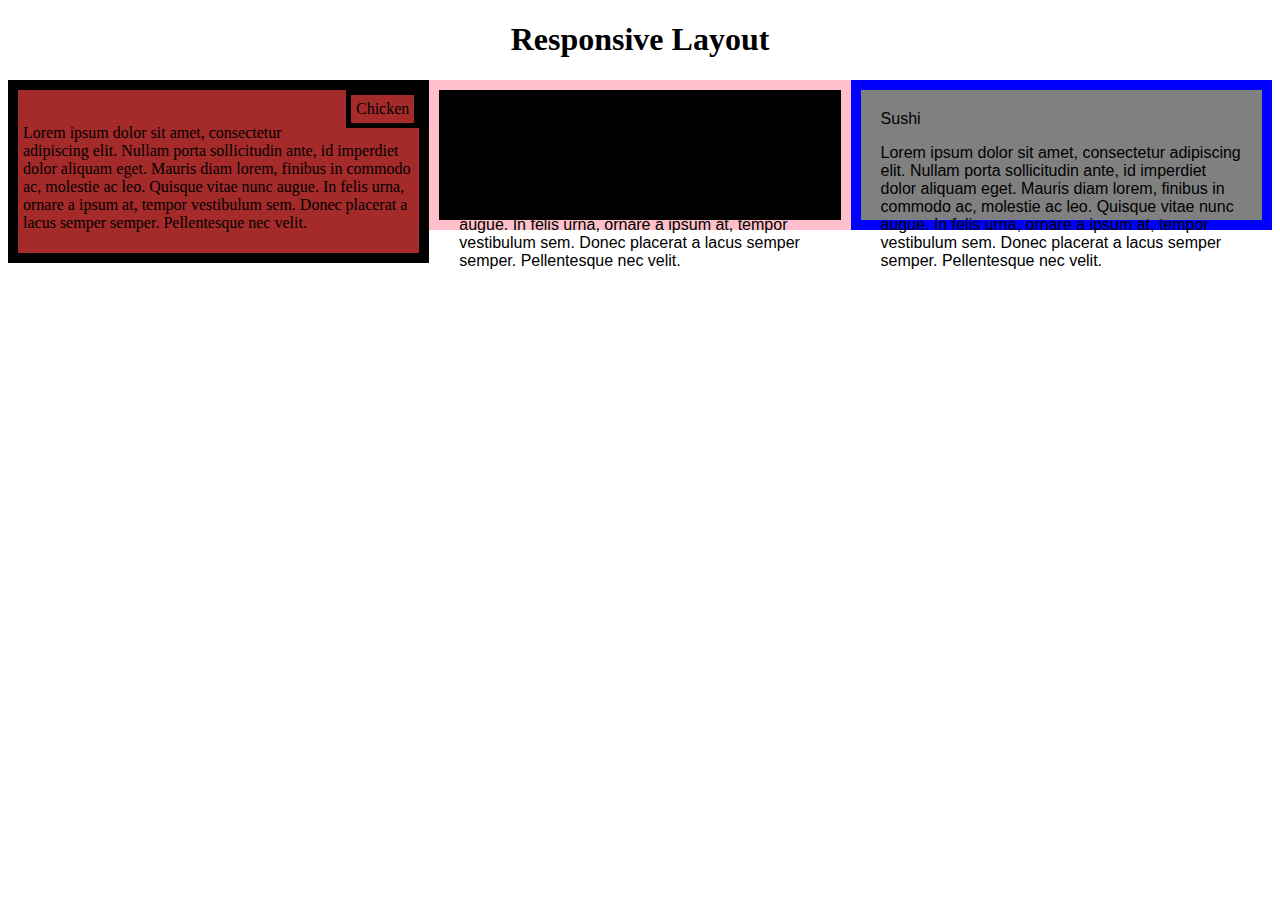
==== index.html @ 51423e37 "Update index.html" ====
<!DOCTYPE html>
<html>
<head>
<meta charset="utf-8">
  <meta name="viewport" content="width=device-width, initial-scale=1">
<title>Responsive Layout</title>
  <link rel="stylesheet" href="css/style.css">


</head>
<body>
  <center>
<h1>Responsive Layout</h1>
  </center>

<div class="row">
  
    <div class="col-lg-4 col-md-6 col-sm-12 chicken">
  
    
      <a class="chicken_h">Chicken</a><br>
<p class="chicken_p">Lorem ipsum dolor sit amet, consectetur adipiscing elit. Nullam porta sollicitudin ante, id imperdiet dolor aliquam eget. Mauris diam lorem, finibus in commodo ac, molestie ac leo. Quisque vitae nunc augue. In felis urna, ornare a ipsum at, tempor vestibulum sem. Donec placerat a lacus semper semper. Pellentesque nec velit.</p>

  </div>

  
  

    <div class="col-lg-4 col-md-6 col-sm-12 beef">

      <a class="beef_h">Beef</a>
<p class="beef_p">Lorem ipsum dolor sit amet, consectetur adipiscing elit. Nullam porta sollicitudin ante, id imperdiet dolor aliquam eget. Mauris diam lorem, finibus in commodo ac, molestie ac leo. Quisque vitae nunc augue. In felis urna, ornare a ipsum at, tempor vestibulum sem. Donec placerat a lacus semper semper. Pellentesque nec velit.</p>
  
  </div>


  
  
    <div class="col-lg-4 col-md-12 col-sm-12 sushi">
  

      <a class="sushi_h">Sushi</a>
 <p class="sushi_p">Lorem ipsum dolor sit amet, consectetur adipiscing elit. Nullam porta sollicitudin ante, id imperdiet dolor aliquam eget. Mauris diam lorem, finibus in commodo ac, molestie ac leo. Quisque vitae nunc augue. In felis urna, ornare a ipsum at, tempor vestibulum sem. Donec placerat a lacus semper semper. Pellentesque nec velit.</p>
  </div>


  
  
</div>

</body>
</html>
---- css/style.css ----
/********** Base styles **********/
* {
  box-sizing: border-box;
}




.chicken{border: 10px solid black;
  background-color: #A52A2A;
  width: 90%;
padding-left:5px;
padding-bottom:5px;
margin-right: auto;
  margin-left: auto;
}


.chicken_h{
  border: 5px solid black;
padding: 5px;
float:right;
}




.beef{
border: 10px solid pink;
  background-color: black;
  width: 90%;
  height: 150px;
  margin-right: auto;
  margin-left: auto;
  font-family: Helvetica;
  padding: 20px;
}

.sushi{
border: 10px solid blue;
  background-color: grey;
  width: 90%;
  height: 150px;
  margin-right: auto;
  margin-left: auto;
  font-family: Helvetica;
  padding: 20px;
}

/* Simple Responsive Framework. */
.row {
  width: 100%;
}

/********** Large devices only **********/
@media (min-width: 992px) {
  .col-lg-1, .col-lg-2, .col-lg-3, .col-lg-4, .col-lg-5, .col-lg-6, .col-lg-7, .col-lg-8, .col-lg-9, .col-lg-10, .col-lg-11, .col-lg-12 {
    float: left;
  }
  .col-lg-1 {
    width: 8.33%;
  }
  .col-lg-2 {
    width: 16.66%;
  }
  .col-lg-3 {
    width: 25%;
  }
  .col-lg-4 {
    width: 33.33%;
  }
  .col-lg-5 {
    width: 41.66%;
  }
  .col-lg-6 {
    width: 50%;
  }
  .col-lg-7 {
    width: 58.33%;
  }
  .col-lg-8 {
    width: 66.66%;
  }
  .col-lg-9 {
    width: 74.99%;
  }
  .col-lg-10 {
    width: 83.33%;
  }
  .col-lg-11 {
    width: 91.66%;
  }
  .col-lg-12 {
    width: 100%;
  }
}

/********** Medium devices only **********/
@media (min-width: 768px) and (max-width: 991px) {
  .col-md-1, .col-md-2, .col-md-3, .col-md-4, .col-md-5, .col-md-6, .col-md-7, .col-md-8, .col-md-9, .col-md-10, .col-md-11, .col-md-12 {
    float: left;
  }
  .col-md-1 {
    width: 8.33%;
  }
  .col-md-2 {
    width: 16.66%;
  }
  .col-md-3 {
    width: 25%;
  }
  .col-md-4 {
    width: 33.33%;
  }
  .col-md-5 {
    width: 41.66%;
  }
  .col-md-6 {
    width: 50%;
  }
  .col-md-7 {
    width: 58.33%;
  }
  .col-md-8 {
    width: 66.66%;
  }
  .col-md-9 {
    width: 74.99%;
  }
  .col-md-10 {
    width: 83.33%;
  }
  .col-md-11 {
    width: 91.66%;
  }
  .col-md-12 {
    width: 100%;
  }
}


/********** Mobile devices only **********/
@media (max-width: 767px) {
  .col-sm-1, .col-sm-2, .col-sm-3, .col-sm-4, .col-sm-5, .col-sm-6, .col-sm-7, .col-sm-8, .col-sm-9, .col-sm-10, .col-sm-11, .col-sm-12 {
    float: left;
  }
  .col-sm-1 {
    width: 8.33%;
  }
  .col-sm-2 {
    width: 16.66%;
  }
  .col-sm-3 {
    width: 25%;
  }
  .col-sm-4 {
    width: 33.33%;
  }
  .col-sm-5 {
    width: 41.66%;
  }
  .col-sm-6 {
    width: 50%;
  }
  .col-sm-7 {
    width: 58.33%;
  }
  .col-sm-8 {
    width: 66.66%;
  }
  .col-sm-9 {
    width: 74.99%;
  }
  .col-sm-10 {
    width: 83.33%;
  }
  .col-sm-11 {
    width: 91.66%;
  }
  .col-sm-12 {
    width: 100%;
  }
}
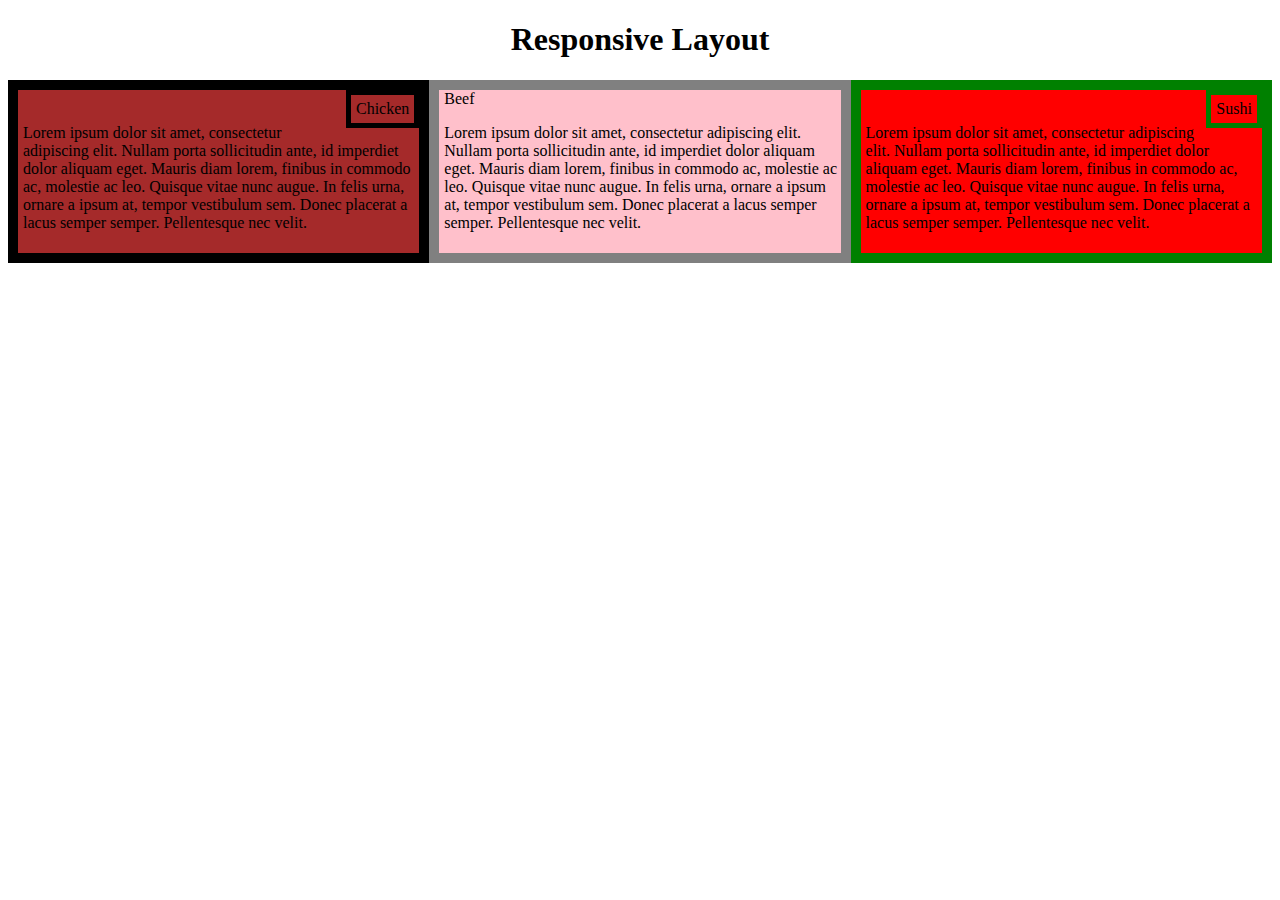
==== commit ca1d9c99: "Update index.html" ====
--- a/index.html
+++ b/index.html
@@ -28,7 +28,7 @@
 
     <div class="col-lg-4 col-md-6 col-sm-12 beef">
 
-      <a class="beef_h">Beef</a>
+      <a class="beef_h">Beef</a><br>
 <p class="beef_p">Lorem ipsum dolor sit amet, consectetur adipiscing elit. Nullam porta sollicitudin ante, id imperdiet dolor aliquam eget. Mauris diam lorem, finibus in commodo ac, molestie ac leo. Quisque vitae nunc augue. In felis urna, ornare a ipsum at, tempor vestibulum sem. Donec placerat a lacus semper semper. Pellentesque nec velit.</p>
   
   </div>
@@ -39,7 +39,7 @@
     <div class="col-lg-4 col-md-12 col-sm-12 sushi">
   
 
-      <a class="sushi_h">Sushi</a>
+      <a class="sushi_h">Sushi</a><br>
  <p class="sushi_p">Lorem ipsum dolor sit amet, consectetur adipiscing elit. Nullam porta sollicitudin ante, id imperdiet dolor aliquam eget. Mauris diam lorem, finibus in commodo ac, molestie ac leo. Quisque vitae nunc augue. In felis urna, ornare a ipsum at, tempor vestibulum sem. Donec placerat a lacus semper semper. Pellentesque nec velit.</p>
   </div>
 
--- a/css/style.css
+++ b/css/style.css
@@ -26,27 +26,36 @@
 
 
 
-
-.beef{
-border: 10px solid pink;
-  background-color: black;
+.beef{border: 10px solid grey;
+  background-color: pink;
   width: 90%;
-  height: 150px;
-  margin-right: auto;
+padding-left:5px;
+padding-bottom:5px;
+margin-right: auto;
   margin-left: auto;
-  font-family: Helvetica;
-  padding: 20px;
 }
 
-.sushi{
-border: 10px solid blue;
-  background-color: grey;
+
+.beeef_h{
+  border: 5px solid grey;
+padding: 5px;
+float:right;
+}
+
+.sushi{border: 10px solid green;
+  background-color: red;
   width: 90%;
-  height: 150px;
-  margin-right: auto;
+padding-left:5px;
+padding-bottom:5px;
+margin-right: auto;
   margin-left: auto;
-  font-family: Helvetica;
-  padding: 20px;
+}
+
+
+.sushi_h{
+  border: 5px solid green;
+padding: 5px;
+float:right;
 }
 
 /* Simple Responsive Framework. */
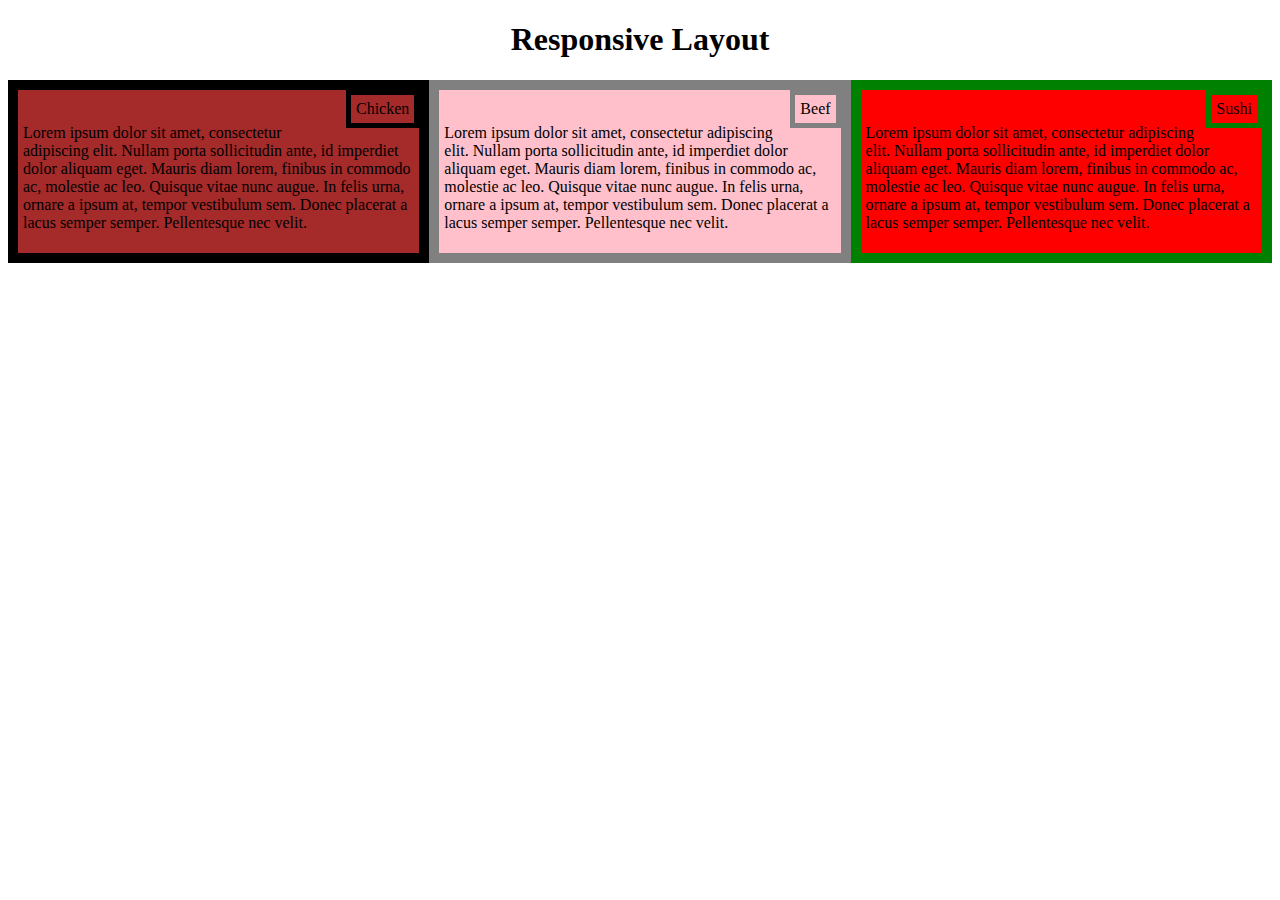
==== commit dca1cadc: "Update index.html" ====
--- a/index.html
+++ b/index.html
@@ -5,6 +5,9 @@
   <meta name="viewport" content="width=device-width, initial-scale=1">
 <title>Responsive Layout</title>
   <link rel="stylesheet" href="css/style.css">
+  <link rel="preconnect" href="https://fonts.googleapis.com">
+<link rel="preconnect" href="https://fonts.gstatic.com" crossorigin>
+<link href="https://fonts.googleapis.com/css2?family=Fredoka+One&display=swap" rel="stylesheet">
 
 
 </head>
--- a/css/style.css
+++ b/css/style.css
@@ -36,7 +36,7 @@
 }
 
 
-.beeef_h{
+.beef_h{
   border: 5px solid grey;
 padding: 5px;
 float:right;
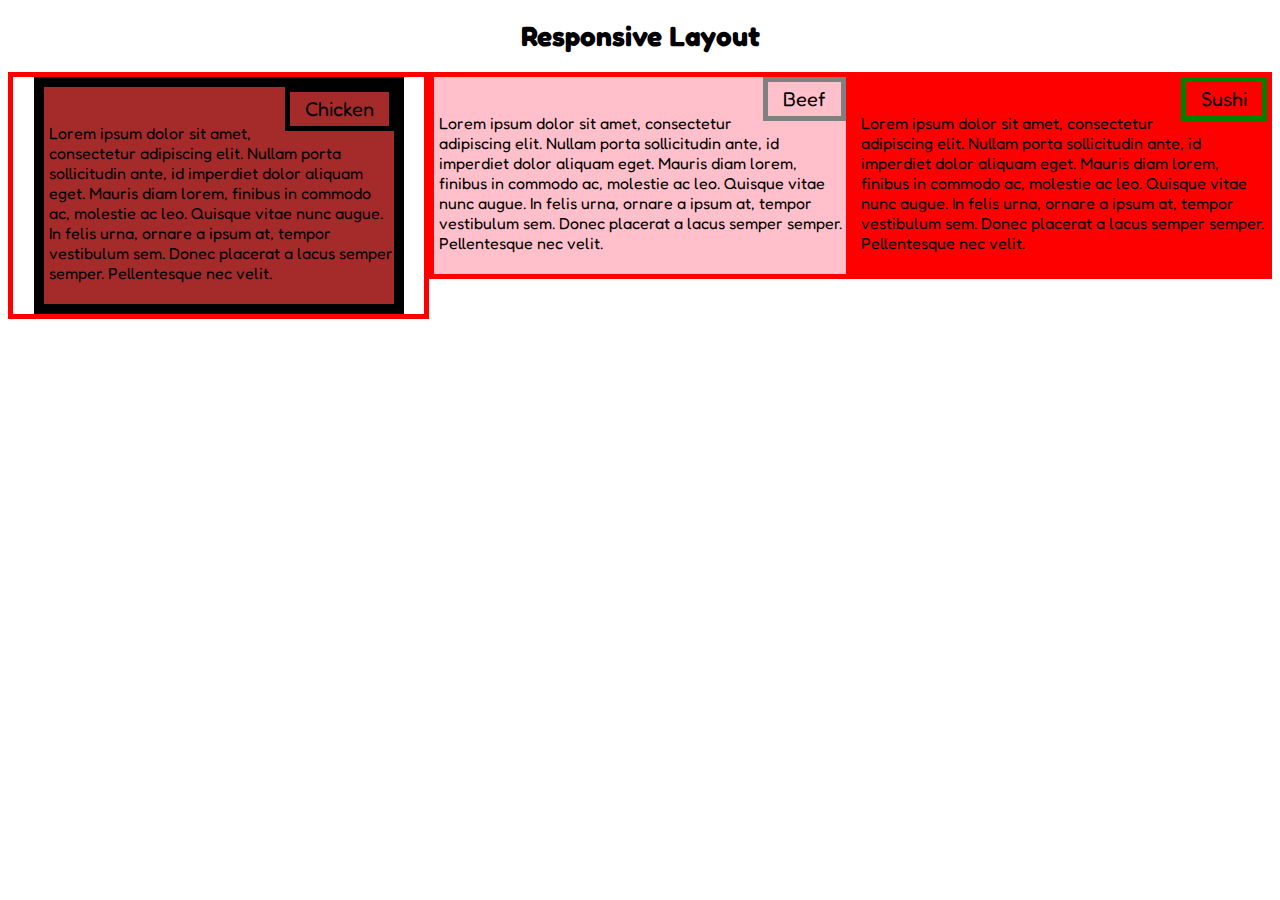
==== commit 482eab66: "Update index.html" ====
--- a/index.html
+++ b/index.html
@@ -18,12 +18,15 @@
 
 <div class="row">
   
-    <div class="col-lg-4 col-md-6 col-sm-12 chicken">
+    <div class="col-lg-4 col-md-6 col-sm-12">
+      <div class="chicken">
+       <a class="chicken_h">Chicken</a><br>
+<p class="chicken_p">Lorem ipsum dolor sit amet, consectetur adipiscing elit. Nullam porta sollicitudin ante, id imperdiet dolor aliquam eget. Mauris diam lorem, finibus in commodo ac, molestie ac leo. Quisque vitae nunc augue. In felis urna, ornare a ipsum at, tempor vestibulum sem. Donec placerat a lacus semper semper. Pellentesque nec velit.</p>
+
+      </div>
   
     
-      <a class="chicken_h">Chicken</a><br>
-<p class="chicken_p">Lorem ipsum dolor sit amet, consectetur adipiscing elit. Nullam porta sollicitudin ante, id imperdiet dolor aliquam eget. Mauris diam lorem, finibus in commodo ac, molestie ac leo. Quisque vitae nunc augue. In felis urna, ornare a ipsum at, tempor vestibulum sem. Donec placerat a lacus semper semper. Pellentesque nec velit.</p>
-
+     
   </div>
 
   
--- a/css/style.css
+++ b/css/style.css
@@ -3,8 +3,14 @@
 /********** Base styles **********/
 * {
   box-sizing: border-box;
-}
-
+  font-family: 'Fredoka One', cursive;
+}
+
+h1{
+
+font-size: 28px;
+
+}
 
 
 
@@ -15,13 +21,18 @@
 padding-bottom:5px;
 margin-right: auto;
   margin-left: auto;
+  
 }
 
 
 .chicken_h{
   border: 5px solid black;
 padding: 5px;
+padding-right: 15px;
+padding-left: 15px;
 float:right;
+  
+font-size: 20px;
 }
 
 
@@ -37,9 +48,12 @@
 
 
 .beef_h{
+font-size: 20px;
   border: 5px solid grey;
 padding: 5px;
 float:right;
+padding-right: 15px;
+padding-left: 15px;
 }
 
 .sushi{border: 10px solid green;
@@ -56,6 +70,9 @@
   border: 5px solid green;
 padding: 5px;
 float:right;
+font-size: 20px;
+padding-right: 15px;
+padding-left: 15px;
 }
 
 /* Simple Responsive Framework. */
@@ -67,6 +84,7 @@
 @media (min-width: 992px) {
   .col-lg-1, .col-lg-2, .col-lg-3, .col-lg-4, .col-lg-5, .col-lg-6, .col-lg-7, .col-lg-8, .col-lg-9, .col-lg-10, .col-lg-11, .col-lg-12 {
     float: left;
+    border:5px solid red;
   }
   .col-lg-1 {
     width: 8.33%;
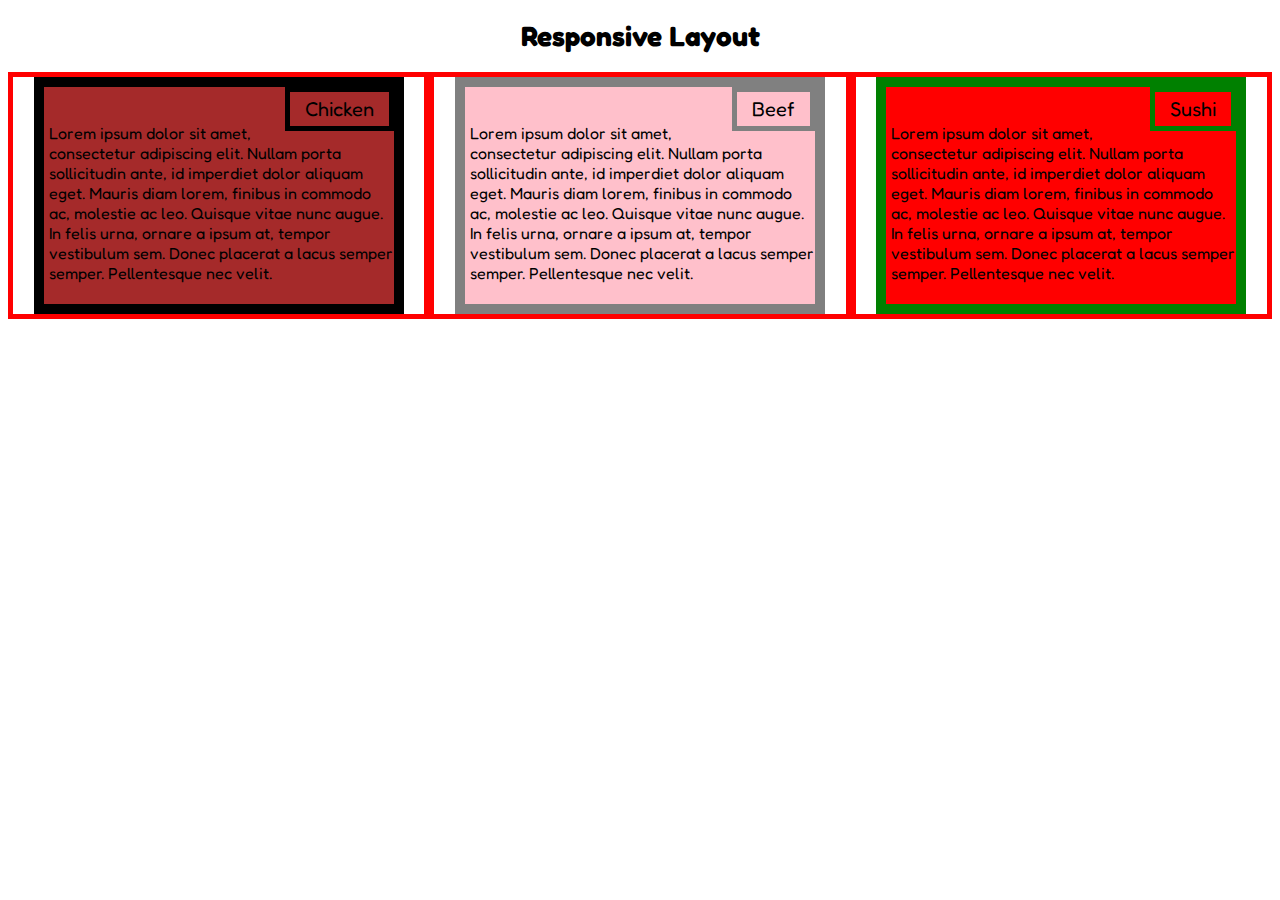
==== commit 8bdb1dc1: "Update index.html" ====
--- a/index.html
+++ b/index.html
@@ -32,23 +32,25 @@
   
   
 
-    <div class="col-lg-4 col-md-6 col-sm-12 beef">
-
+    <div class="col-lg-4 col-md-6 col-sm-12">
+      <div class="beef">
+    
       <a class="beef_h">Beef</a><br>
 <p class="beef_p">Lorem ipsum dolor sit amet, consectetur adipiscing elit. Nullam porta sollicitudin ante, id imperdiet dolor aliquam eget. Mauris diam lorem, finibus in commodo ac, molestie ac leo. Quisque vitae nunc augue. In felis urna, ornare a ipsum at, tempor vestibulum sem. Donec placerat a lacus semper semper. Pellentesque nec velit.</p>
-  
+    </div>
   </div>
 
 
   
   
-    <div class="col-lg-4 col-md-12 col-sm-12 sushi">
+    <div class="col-lg-4 col-md-12 col-sm-12">
   
+      <div class="sushi">
 
       <a class="sushi_h">Sushi</a><br>
  <p class="sushi_p">Lorem ipsum dolor sit amet, consectetur adipiscing elit. Nullam porta sollicitudin ante, id imperdiet dolor aliquam eget. Mauris diam lorem, finibus in commodo ac, molestie ac leo. Quisque vitae nunc augue. In felis urna, ornare a ipsum at, tempor vestibulum sem. Donec placerat a lacus semper semper. Pellentesque nec velit.</p>
   </div>
-
+  </div>
 
   
   
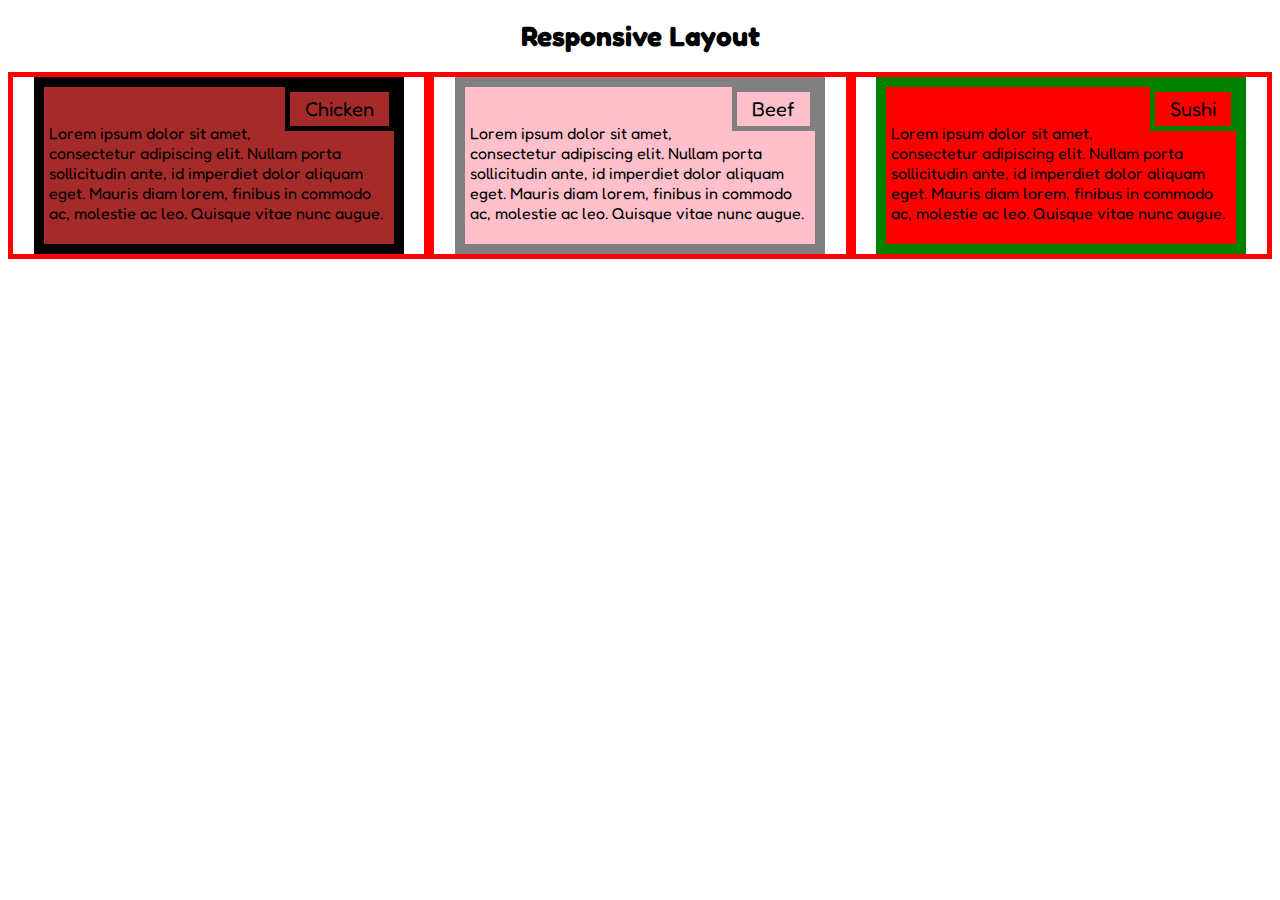
==== commit 15052ed8: "Update index.html" ====
--- a/index.html
+++ b/index.html
@@ -21,7 +21,7 @@
     <div class="col-lg-4 col-md-6 col-sm-12">
       <div class="chicken">
        <a class="chicken_h">Chicken</a><br>
-<p class="chicken_p">Lorem ipsum dolor sit amet, consectetur adipiscing elit. Nullam porta sollicitudin ante, id imperdiet dolor aliquam eget. Mauris diam lorem, finibus in commodo ac, molestie ac leo. Quisque vitae nunc augue. In felis urna, ornare a ipsum at, tempor vestibulum sem. Donec placerat a lacus semper semper. Pellentesque nec velit.</p>
+<p class="chicken_p">Lorem ipsum dolor sit amet, consectetur adipiscing elit. Nullam porta sollicitudin ante, id imperdiet dolor aliquam eget. Mauris diam lorem, finibus in commodo ac, molestie ac leo. Quisque vitae nunc augue.</p>
 
       </div>
   
@@ -36,7 +36,7 @@
       <div class="beef">
     
       <a class="beef_h">Beef</a><br>
-<p class="beef_p">Lorem ipsum dolor sit amet, consectetur adipiscing elit. Nullam porta sollicitudin ante, id imperdiet dolor aliquam eget. Mauris diam lorem, finibus in commodo ac, molestie ac leo. Quisque vitae nunc augue. In felis urna, ornare a ipsum at, tempor vestibulum sem. Donec placerat a lacus semper semper. Pellentesque nec velit.</p>
+<p class="beef_p">Lorem ipsum dolor sit amet, consectetur adipiscing elit. Nullam porta sollicitudin ante, id imperdiet dolor aliquam eget. Mauris diam lorem, finibus in commodo ac, molestie ac leo. Quisque vitae nunc augue.</p>
     </div>
   </div>
 
@@ -48,7 +48,7 @@
       <div class="sushi">
 
       <a class="sushi_h">Sushi</a><br>
- <p class="sushi_p">Lorem ipsum dolor sit amet, consectetur adipiscing elit. Nullam porta sollicitudin ante, id imperdiet dolor aliquam eget. Mauris diam lorem, finibus in commodo ac, molestie ac leo. Quisque vitae nunc augue. In felis urna, ornare a ipsum at, tempor vestibulum sem. Donec placerat a lacus semper semper. Pellentesque nec velit.</p>
+ <p class="sushi_p">Lorem ipsum dolor sit amet, consectetur adipiscing elit. Nullam porta sollicitudin ante, id imperdiet dolor aliquam eget. Mauris diam lorem, finibus in commodo ac, molestie ac leo. Quisque vitae nunc augue.</p>
   </div>
   </div>
 
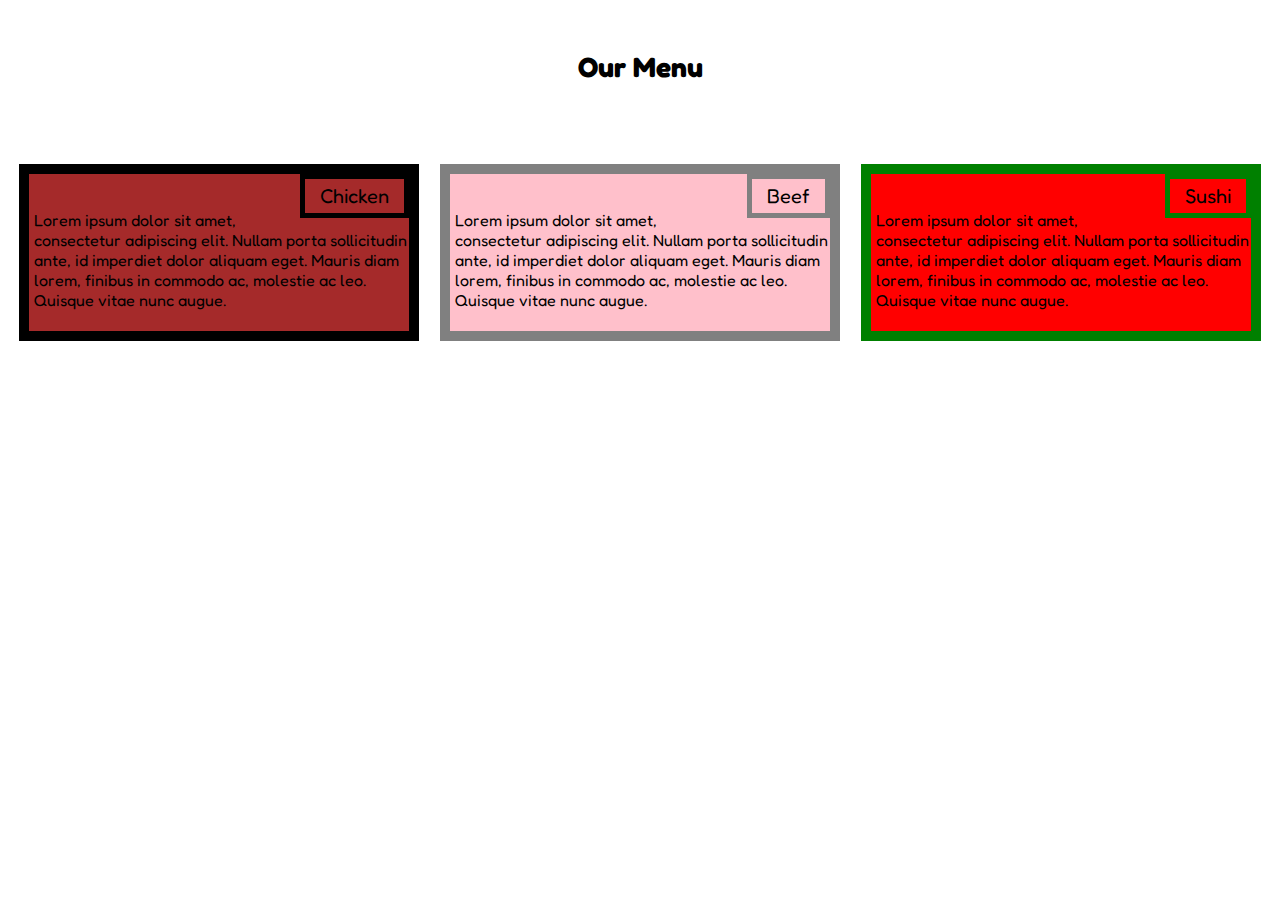
==== commit 90491716: "Update index.html" ====
--- a/index.html
+++ b/index.html
@@ -13,7 +13,7 @@
 </head>
 <body>
   <center>
-<h1>Responsive Layout</h1>
+<h1>Our Menu</h1>
   </center>
 
 <div class="row">
--- a/css/style.css
+++ b/css/style.css
@@ -9,6 +9,8 @@
 h1{
 
 font-size: 28px;
+  margin-bottom: 80px;
+  margin-top: 50px;
 
 }
 
@@ -16,7 +18,7 @@
 
 .chicken{border: 10px solid black;
   background-color: #A52A2A;
-  width: 90%;
+  width: 95%;
 padding-left:5px;
 padding-bottom:5px;
 margin-right: auto;
@@ -39,7 +41,7 @@
 
 .beef{border: 10px solid grey;
   background-color: pink;
-  width: 90%;
+  width: 95%;
 padding-left:5px;
 padding-bottom:5px;
 margin-right: auto;
@@ -58,7 +60,7 @@
 
 .sushi{border: 10px solid green;
   background-color: red;
-  width: 90%;
+  width: 95%;
 padding-left:5px;
 padding-bottom:5px;
 margin-right: auto;
@@ -84,7 +86,6 @@
 @media (min-width: 992px) {
   .col-lg-1, .col-lg-2, .col-lg-3, .col-lg-4, .col-lg-5, .col-lg-6, .col-lg-7, .col-lg-8, .col-lg-9, .col-lg-10, .col-lg-11, .col-lg-12 {
     float: left;
-    border:5px solid red;
   }
   .col-lg-1 {
     width: 8.33%;
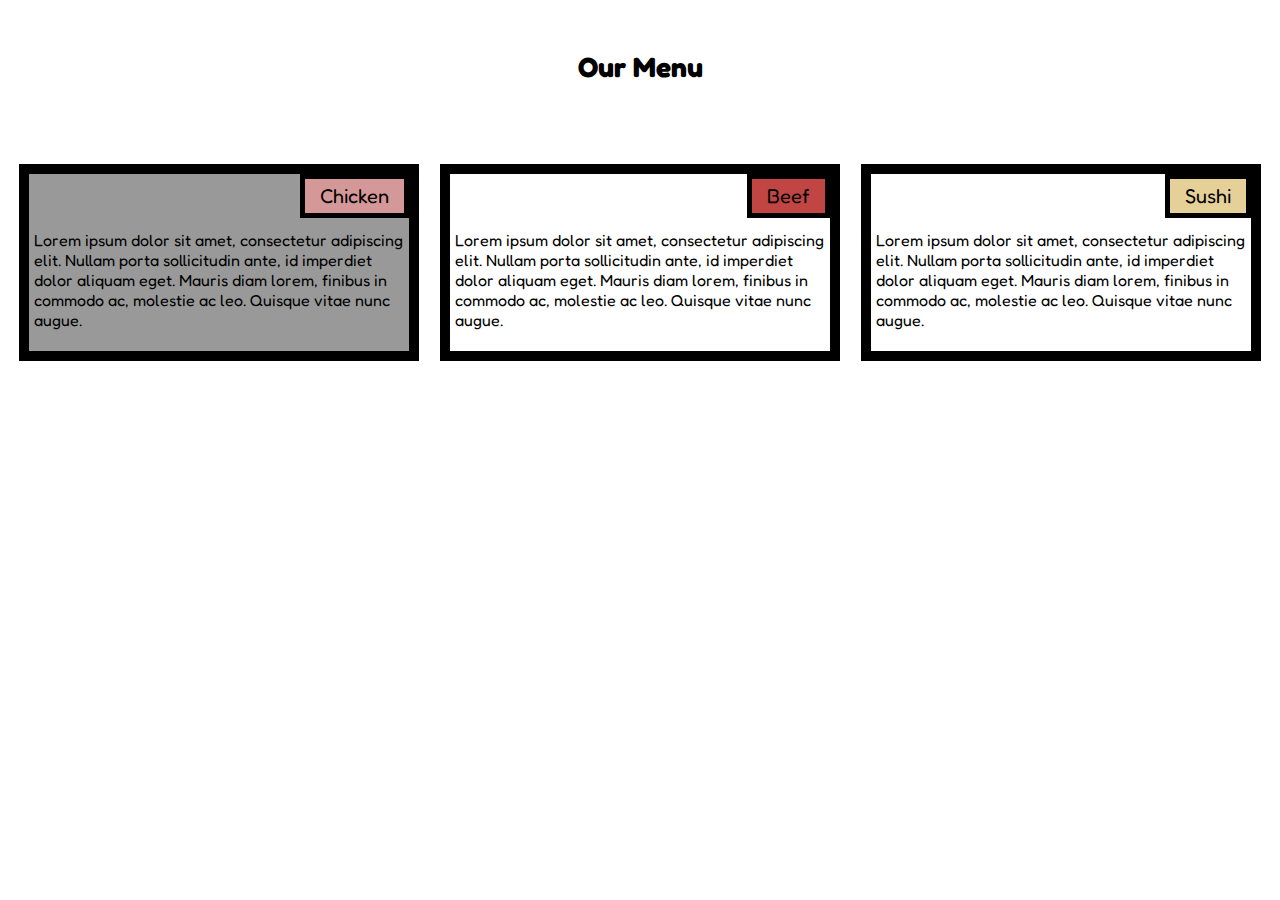
==== commit 1754845e: "Update index.html" ====
--- a/index.html
+++ b/index.html
@@ -20,7 +20,7 @@
   
     <div class="col-lg-4 col-md-6 col-sm-12">
       <div class="chicken">
-       <a class="chicken_h">Chicken</a><br>
+       <a class="chicken_h">Chicken</a><br><br>
 <p class="chicken_p">Lorem ipsum dolor sit amet, consectetur adipiscing elit. Nullam porta sollicitudin ante, id imperdiet dolor aliquam eget. Mauris diam lorem, finibus in commodo ac, molestie ac leo. Quisque vitae nunc augue.</p>
 
       </div>
@@ -35,7 +35,7 @@
     <div class="col-lg-4 col-md-6 col-sm-12">
       <div class="beef">
     
-      <a class="beef_h">Beef</a><br>
+      <a class="beef_h">Beef</a><br><br>
 <p class="beef_p">Lorem ipsum dolor sit amet, consectetur adipiscing elit. Nullam porta sollicitudin ante, id imperdiet dolor aliquam eget. Mauris diam lorem, finibus in commodo ac, molestie ac leo. Quisque vitae nunc augue.</p>
     </div>
   </div>
@@ -47,7 +47,7 @@
   
       <div class="sushi">
 
-      <a class="sushi_h">Sushi</a><br>
+      <a class="sushi_h">Sushi</a><br><br>
  <p class="sushi_p">Lorem ipsum dolor sit amet, consectetur adipiscing elit. Nullam porta sollicitudin ante, id imperdiet dolor aliquam eget. Mauris diam lorem, finibus in commodo ac, molestie ac leo. Quisque vitae nunc augue.</p>
   </div>
   </div>
--- a/css/style.css
+++ b/css/style.css
@@ -17,7 +17,7 @@
 
 
 .chicken{border: 10px solid black;
-  background-color: #A52A2A;
+  background-color: #999999;
   width: 95%;
 padding-left:5px;
 padding-bottom:5px;
@@ -33,14 +33,14 @@
 padding-right: 15px;
 padding-left: 15px;
 float:right;
-  
+  background-color: #d59898;
 font-size: 20px;
 }
 
 
 
-.beef{border: 10px solid grey;
-  background-color: pink;
+.beef{border: 10px solid black;
+  background-color: 999999;
   width: 95%;
 padding-left:5px;
 padding-bottom:5px;
@@ -51,15 +51,16 @@
 
 .beef_h{
 font-size: 20px;
-  border: 5px solid grey;
+  border: 5px solid black;
 padding: 5px;
 float:right;
 padding-right: 15px;
 padding-left: 15px;
-}
-
-.sushi{border: 10px solid green;
-  background-color: red;
+  background-color: #c14543;
+}
+
+.sushi{border: 10px solid black;
+  background-color: 999999;
   width: 95%;
 padding-left:5px;
 padding-bottom:5px;
@@ -69,11 +70,12 @@
 
 
 .sushi_h{
-  border: 5px solid green;
+  border: 5px solid black;
 padding: 5px;
 float:right;
 font-size: 20px;
 padding-right: 15px;
+  background-color: #e5d198;
 padding-left: 15px;
 }
 
